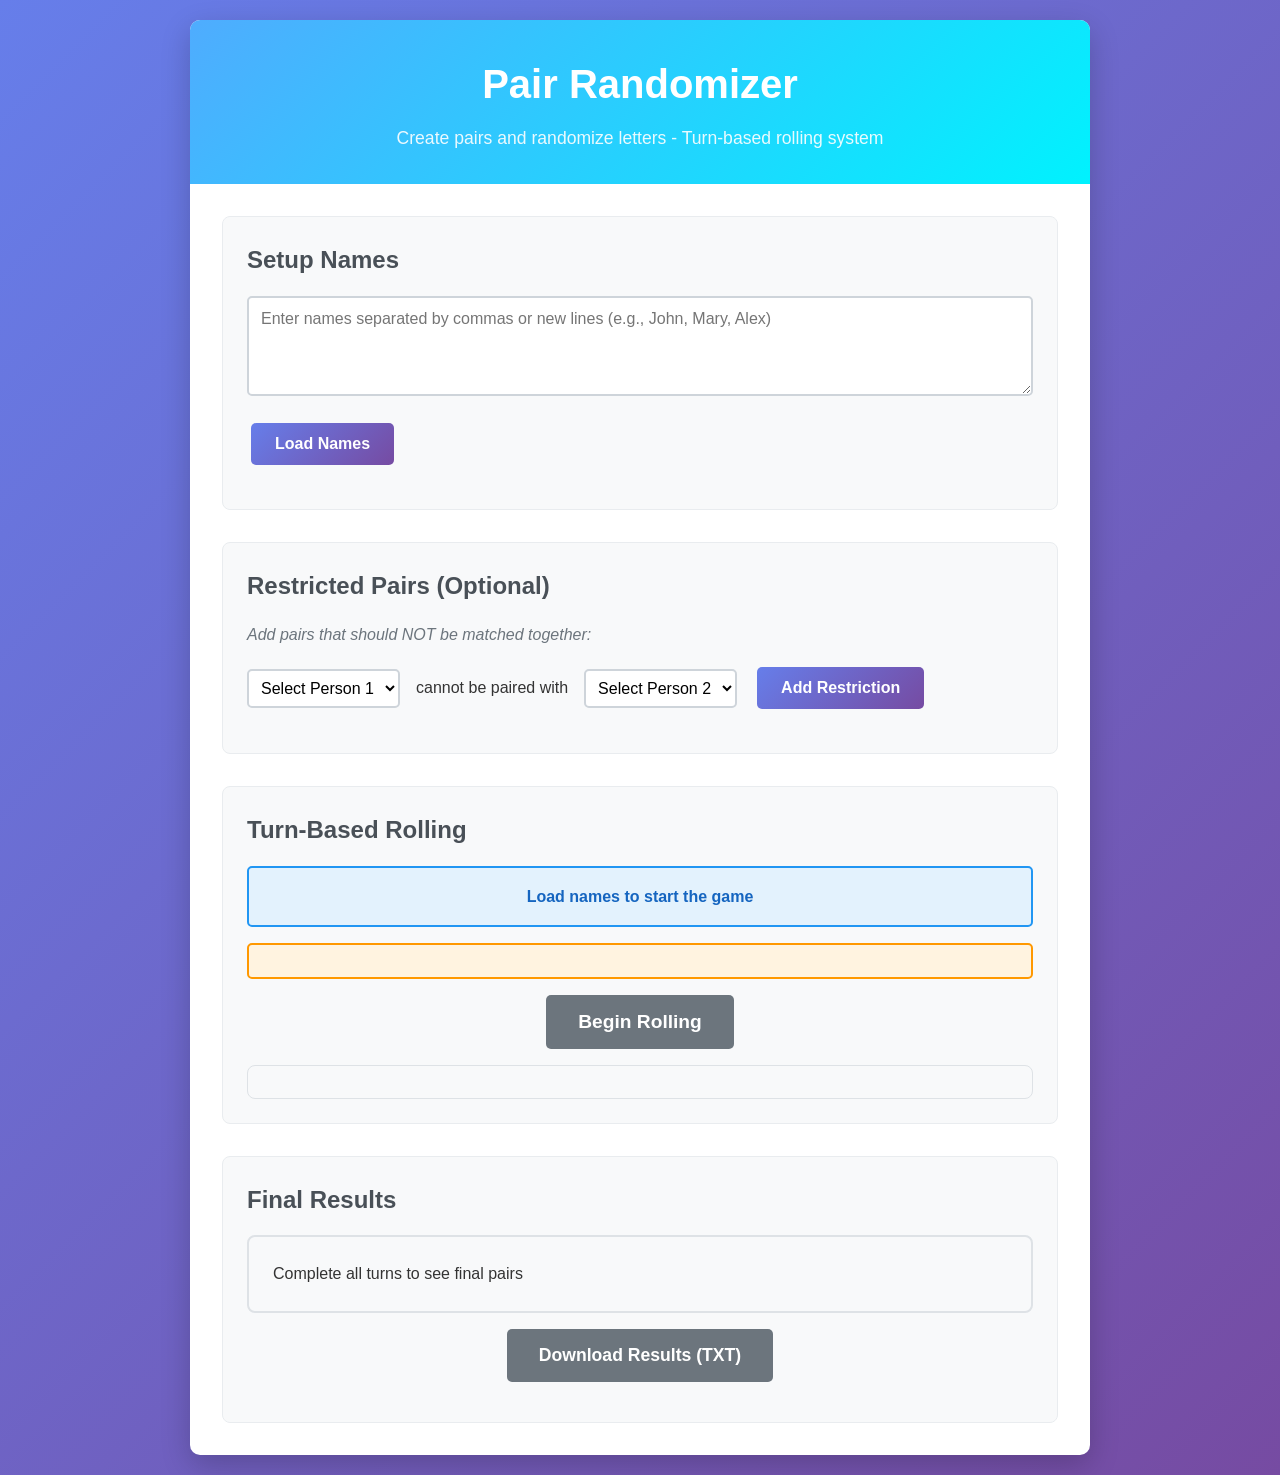
==== Index.html @ 74853c44 "Initial commit" ====
<!DOCTYPE html>
<html lang="en">
<head>
    <meta charset="UTF-8">
    <meta name="viewport" content="width=device-width, initial-scale=1.0">
    <title>Pair Randomizer App</title>
    <link rel="stylesheet" href="style.css">
</head>
<body>
    <div class="container">
        <header>
            <h1>Pair Randomizer</h1>
            <p>Create pairs and randomize letters - Turn-based rolling system</p>
        </header>
        
        <main>
            <div class="randomizer-section">
                <h2>Setup Names</h2>
                <textarea id="nameList" placeholder="Enter names separated by commas or new lines (e.g., John, Mary, Alex)"></textarea>
                <button id="loadNames">Load Names</button>
                <div id="nameDisplay" class="name-display"></div>
            </div>

            <div class="randomizer-section">
                <h2>Restricted Pairs (Optional)</h2>
                <div class="restrictions-info">
                    <p>Add pairs that should NOT be matched together:</p>
                </div>
                <div class="restriction-controls">
                    <select id="person1Select">
                        <option value="">Select Person 1</option>
                    </select>
                    <span>cannot be paired with</span>
                    <select id="person2Select">
                        <option value="">Select Person 2</option>
                    </select>
                    <button id="addRestriction">Add Restriction</button>
                </div>
                <div id="restrictionsList" class="restrictions-list"></div>
            </div>

            <div class="randomizer-section">
                <h2>Turn-Based Rolling</h2>
                <div id="gameStatus" class="game-status">
                    Load names to start the game
                </div>
                <div id="currentTurn" class="current-turn"></div>
                <button id="beginRolling" class="roll-btn" disabled>Begin Rolling</button>
                <div id="progressTracker" class="progress-tracker"></div>
            </div>

            <div class="randomizer-section">
                <h2>Final Results</h2>
                <div id="pairResults" class="pair-results">
                    Complete all turns to see final pairs
                </div>
                <button id="downloadResults" class="download-btn" disabled>Download Results (TXT)</button>
            </div>
        </main>
    </div>

    <!-- Rolling Modal -->
    <div id="rollingModal" class="modal">
        <div class="modal-content">
            <div class="modal-header">
                <h2 id="modalPlayerName">Player's Turn</h2>
                <div id="modalTurnInfo" class="turn-info"></div>
            </div>
            <div class="modal-body">
                <div id="modalInstructions" class="instructions">
                    Click "Roll Letter" to get your letter
                </div>
                <button id="modalRollBtn" class="modal-roll-btn">Roll Letter</button>
                <div id="modalResult" class="modal-result"></div>
                <button id="modalNextBtn" class="modal-next-btn" disabled>Next Player</button>
            </div>
        </div>
    </div>
    
    <script src="app.js"></script>
</body>
</html>
---- style.css ----
* {
    margin: 0;
    padding: 0;
    box-sizing: border-box;
}

body {
    font-family: 'Segoe UI', Tahoma, Geneva, Verdana, sans-serif;
    line-height: 1.6;
    color: #333;
    background: linear-gradient(135deg, #667eea 0%, #764ba2 100%);
    min-height: 100vh;
    padding: 20px;
}

.container {
    max-width: 900px;
    margin: 0 auto;
    background: white;
    border-radius: 10px;
    box-shadow: 0 10px 30px rgba(0, 0, 0, 0.2);
    overflow: hidden;
}

header {
    background: linear-gradient(135deg, #4facfe 0%, #00f2fe 100%);
    color: white;
    text-align: center;
    padding: 2rem;
}

header h1 {
    font-size: 2.5rem;
    margin-bottom: 0.5rem;
    font-weight: 700;
}

header p {
    font-size: 1.1rem;
    opacity: 0.9;
}

main {
    padding: 2rem;
}

.randomizer-section {
    background: #f8f9fa;
    border-radius: 8px;
    padding: 1.5rem;
    margin-bottom: 2rem;
    border: 1px solid #e9ecef;
}

.randomizer-section:last-child {
    margin-bottom: 0;
}

.randomizer-section h2 {
    color: #495057;
    margin-bottom: 1rem;
    font-size: 1.5rem;
}

.input-group {
    display: flex;
    align-items: center;
    gap: 1rem;
    margin-bottom: 1rem;
    flex-wrap: wrap;
}

label {
    font-weight: 600;
    color: #495057;
}

input[type="number"] {
    padding: 0.5rem;
    border: 2px solid #ced4da;
    border-radius: 5px;
    font-size: 1rem;
    width: 100px;
    transition: border-color 0.3s ease;
}

input[type="number"]:focus {
    outline: none;
    border-color: #4facfe;
}

textarea {
    width: 100%;
    min-height: 100px;
    padding: 0.75rem;
    border: 2px solid #ced4da;
    border-radius: 5px;
    font-size: 1rem;
    font-family: inherit;
    resize: vertical;
    margin-bottom: 1rem;
    transition: border-color 0.3s ease;
}

textarea:focus {
    outline: none;
    border-color: #4facfe;
}

button {
    background: linear-gradient(135deg, #667eea 0%, #764ba2 100%);
    color: white;
    border: none;
    padding: 0.75rem 1.5rem;
    border-radius: 5px;
    font-size: 1rem;
    font-weight: 600;
    cursor: pointer;
    transition: transform 0.2s ease, box-shadow 0.2s ease;
    margin: 0.25rem;
}

button:hover:not(:disabled) {
    transform: translateY(-2px);
    box-shadow: 0 5px 15px rgba(0, 0, 0, 0.2);
}

button:active:not(:disabled) {
    transform: translateY(0);
}

button:disabled {
    background: #6c757d;
    cursor: not-allowed;
    transform: none;
    box-shadow: none;
}

/* Name Display */
.name-display {
    display: flex;
    flex-wrap: wrap;
    gap: 0.5rem;
    margin-top: 1rem;
}

.name-tag {
    background: linear-gradient(135deg, #28a745 0%, #20c997 100%);
    color: white;
    padding: 0.5rem 1rem;
    border-radius: 20px;
    font-weight: 600;
    font-size: 0.9rem;
}

/* Restrictions */
.restrictions-info p {
    color: #6c757d;
    margin-bottom: 1rem;
    font-style: italic;
}

.restriction-controls {
    display: flex;
    align-items: center;
    gap: 1rem;
    flex-wrap: wrap;
    margin-bottom: 1rem;
}

select {
    padding: 0.5rem;
    border: 2px solid #ced4da;
    border-radius: 5px;
    font-size: 1rem;
    background: white;
    min-width: 150px;
}

select:focus {
    outline: none;
    border-color: #4facfe;
}

.restrictions-list {
    margin-top: 1rem;
}

.restriction-item {
    background: #fff3cd;
    border: 1px solid #ffeaa7;
    border-radius: 5px;
    padding: 0.75rem;
    margin-bottom: 0.5rem;
    display: flex;
    justify-content: space-between;
    align-items: center;
}

.restriction-text {
    color: #856404;
    font-weight: 500;
}

.remove-restriction {
    background: #dc3545;
    padding: 0.25rem 0.5rem;
    font-size: 0.8rem;
    margin: 0;
}

/* Game Status and Turn Controls */
.game-status {
    background: #e3f2fd;
    border: 2px solid #2196f3;
    border-radius: 5px;
    padding: 1rem;
    text-align: center;
    font-weight: 600;
    color: #1565c0;
    margin-bottom: 1rem;
}

.current-turn {
    background: #fff3e0;
    border: 2px solid #ff9800;
    border-radius: 5px;
    padding: 1rem;
    text-align: center;
    font-weight: 600;
    color: #ef6c00;
    margin-bottom: 1rem;
    font-size: 1.2rem;
}

.roll-btn {
    background: linear-gradient(135deg, #ff6b6b 0%, #ee5a6f 100%);
    font-size: 1.2rem;
    padding: 1rem 2rem;
    display: block;
    margin: 1rem auto;
}

.next-btn {
    background: linear-gradient(135deg, #51cf66 0%, #40c057 100%);
    display: block;
    margin: 1rem auto;
}

.generate-pairs-btn {
    background: linear-gradient(135deg, #845ec2 0%, #b39ddb 100%);
    font-size: 1.1rem;
    padding: 1rem 2rem;
    display: block;
    margin: 1rem auto;
}

/* Results */
.result {
    margin-top: 1rem;
    padding: 1rem;
    background: white;
    border-radius: 5px;
    border: 2px solid #e9ecef;
    font-size: 1.2rem;
    font-weight: 600;
    text-align: center;
    min-height: 50px;
    display: flex;
    align-items: center;
    justify-content: center;
    color: #495057;
}

.result.show {
    border-color: #28a745;
    background: linear-gradient(135deg, #d4edda 0%, #c3e6cb 100%);
    color: #155724;
    animation: fadeIn 0.5s ease;
}

.letter-result {
    font-size: 3rem;
    font-weight: 900;
    color: #ff6b6b;
    border-color: #ff6b6b;
    background: linear-gradient(135deg, #ffe0e0 0%, #ffcccc 100%);
}

.pair-results {
    background: #f8f9fa;
    border: 2px solid #dee2e6;
    border-radius: 8px;
    padding: 1.5rem;
    margin-bottom: 1rem;
}

.pair-item {
    background: linear-gradient(135deg, #e3f2fd 0%, #bbdefb 100%);
    border-radius: 8px;
    padding: 1rem;
    margin-bottom: 1rem;
    display: flex;
    justify-content: space-between;
    align-items: center;
    border: 2px solid #2196f3;
}

.pair-item:last-child {
    margin-bottom: 0;
}

.pair-names {
    font-weight: 600;
    color: #1565c0;
    font-size: 1.1rem;
}

.pair-letter {
    background: #ff6b6b;
    color: white;
    padding: 0.5rem 1rem;
    border-radius: 50%;
    font-weight: 900;
    font-size: 1.5rem;
    min-width: 50px;
    text-align: center;
}

@keyframes fadeIn {
    from {
        opacity: 0;
        transform: translateY(10px);
    }
    to {
        opacity: 1;
        transform: translateY(0);
    }
}

/* Modal Styles */
.modal {
    display: none;
    position: fixed;
    z-index: 1000;
    left: 0;
    top: 0;
    width: 100%;
    height: 100%;
    background-color: rgba(0, 0, 0, 0.8);
    animation: fadeIn 0.3s ease;
}

.modal.show {
    display: flex;
    align-items: center;
    justify-content: center;
}

.modal-content {
    background: white;
    border-radius: 15px;
    padding: 2rem;
    max-width: 500px;
    width: 90%;
    max-height: 80vh;
    overflow-y: auto;
    box-shadow: 0 20px 60px rgba(0, 0, 0, 0.3);
    animation: slideIn 0.3s ease;
}

.modal-header {
    text-align: center;
    margin-bottom: 2rem;
    border-bottom: 2px solid #e9ecef;
    padding-bottom: 1rem;
}

.modal-header h2 {
    color: #495057;
    font-size: 2rem;
    margin-bottom: 0.5rem;
}

.turn-info {
    color: #6c757d;
    font-size: 1.1rem;
    font-weight: 500;
}

.modal-body {
    text-align: center;
}

.instructions {
    background: #e3f2fd;
    border: 2px solid #2196f3;
    border-radius: 8px;
    padding: 1rem;
    margin-bottom: 2rem;
    color: #1565c0;
    font-weight: 600;
    font-size: 1.1rem;
}

.modal-roll-btn {
    background: linear-gradient(135deg, #ff6b6b 0%, #ee5a6f 100%);
    font-size: 1.5rem;
    padding: 1.5rem 3rem;
    border-radius: 50px;
    margin-bottom: 2rem;
    box-shadow: 0 10px 30px rgba(255, 107, 107, 0.3);
    transform: scale(1);
    transition: all 0.3s ease;
}

.modal-roll-btn:hover:not(:disabled) {
    transform: scale(1.05);
    box-shadow: 0 15px 40px rgba(255, 107, 107, 0.4);
}

.modal-result {
    background: linear-gradient(135deg, #ffe0e0 0%, #ffcccc 100%);
    border: 3px solid #ff6b6b;
    border-radius: 20px;
    padding: 2rem;
    margin-bottom: 2rem;
    min-height: 160px;
    display: flex;
    flex-direction: column;
    align-items: center;
    justify-content: center;
    opacity: 0;
    transform: scale(0.8);
    transition: all 0.5s ease;
    gap: 0.5rem;
}

.modal-result.show {
    opacity: 1;
    transform: scale(1);
    animation: bounce 0.6s ease;
}

.result-drawer {
    font-size: 1.2rem;
    font-weight: 600;
    color: #495057;
    margin-bottom: 0.25rem;
}

.result-target {
    font-size: 2rem;
    font-weight: 700;
    color: #1565c0;
    margin-bottom: 0.25rem;
    padding: 0.5rem 1rem;
    background: linear-gradient(135deg, #e3f2fd 0%, #bbdefb 100%);
    border-radius: 10px;
    border: 2px solid #2196f3;
}

.result-letter {
    font-size: 3rem;
    font-weight: 900;
    color: #ff6b6b;
}

.modal-next-btn {
    background: linear-gradient(135deg, #51cf66 0%, #40c057 100%);
    font-size: 1.2rem;
    padding: 1rem 2rem;
    border-radius: 25px;
}

.progress-tracker {
    margin-top: 1rem;
    padding: 1rem;
    background: #f8f9fa;
    border-radius: 8px;
    border: 1px solid #dee2e6;
}

.progress-item {
    display: flex;
    justify-content: space-between;
    align-items: center;
    padding: 0.5rem;
    margin-bottom: 0.5rem;
    border-radius: 5px;
    background: white;
    border: 1px solid #e9ecef;
}

.progress-item.completed {
    background: linear-gradient(135deg, #d4edda 0%, #c3e6cb 100%);
    border-color: #28a745;
    color: #155724;
}

.progress-item.current {
    background: linear-gradient(135deg, #fff3e0 0%, #ffe0b2 100%);
    border-color: #ff9800;
    color: #ef6c00;
    font-weight: 600;
}

.download-btn {
    background: linear-gradient(135deg, #17a2b8 0%, #138496 100%);
    font-size: 1.1rem;
    padding: 1rem 2rem;
    display: block;
    margin: 1rem auto;
}

@keyframes slideIn {
    from {
        opacity: 0;
        transform: translateY(-50px) scale(0.9);
    }
    to {
        opacity: 1;
        transform: translateY(0) scale(1);
    }
}

@keyframes bounce {
    0%, 20%, 50%, 80%, 100% {
        transform: scale(1);
    }
    40% {
        transform: scale(1.1);
    }
    60% {
        transform: scale(1.05);
    }
}

@media (max-width: 600px) {
    .container {
        margin: 0;
        border-radius: 0;
        min-height: 100vh;
    }
    
    header h1 {
        font-size: 2rem;
    }
    
    .input-group {
        flex-direction: column;
        align-items: stretch;
    }
    
    input[type="number"] {
        width: 100%;
    }
    
    .restriction-controls {
        flex-direction: column;
        align-items: stretch;
    }
    
    select {
        min-width: 100%;
    }
    
    .pair-item {
        flex-direction: column;
        text-align: center;
        gap: 1rem;
    }
}
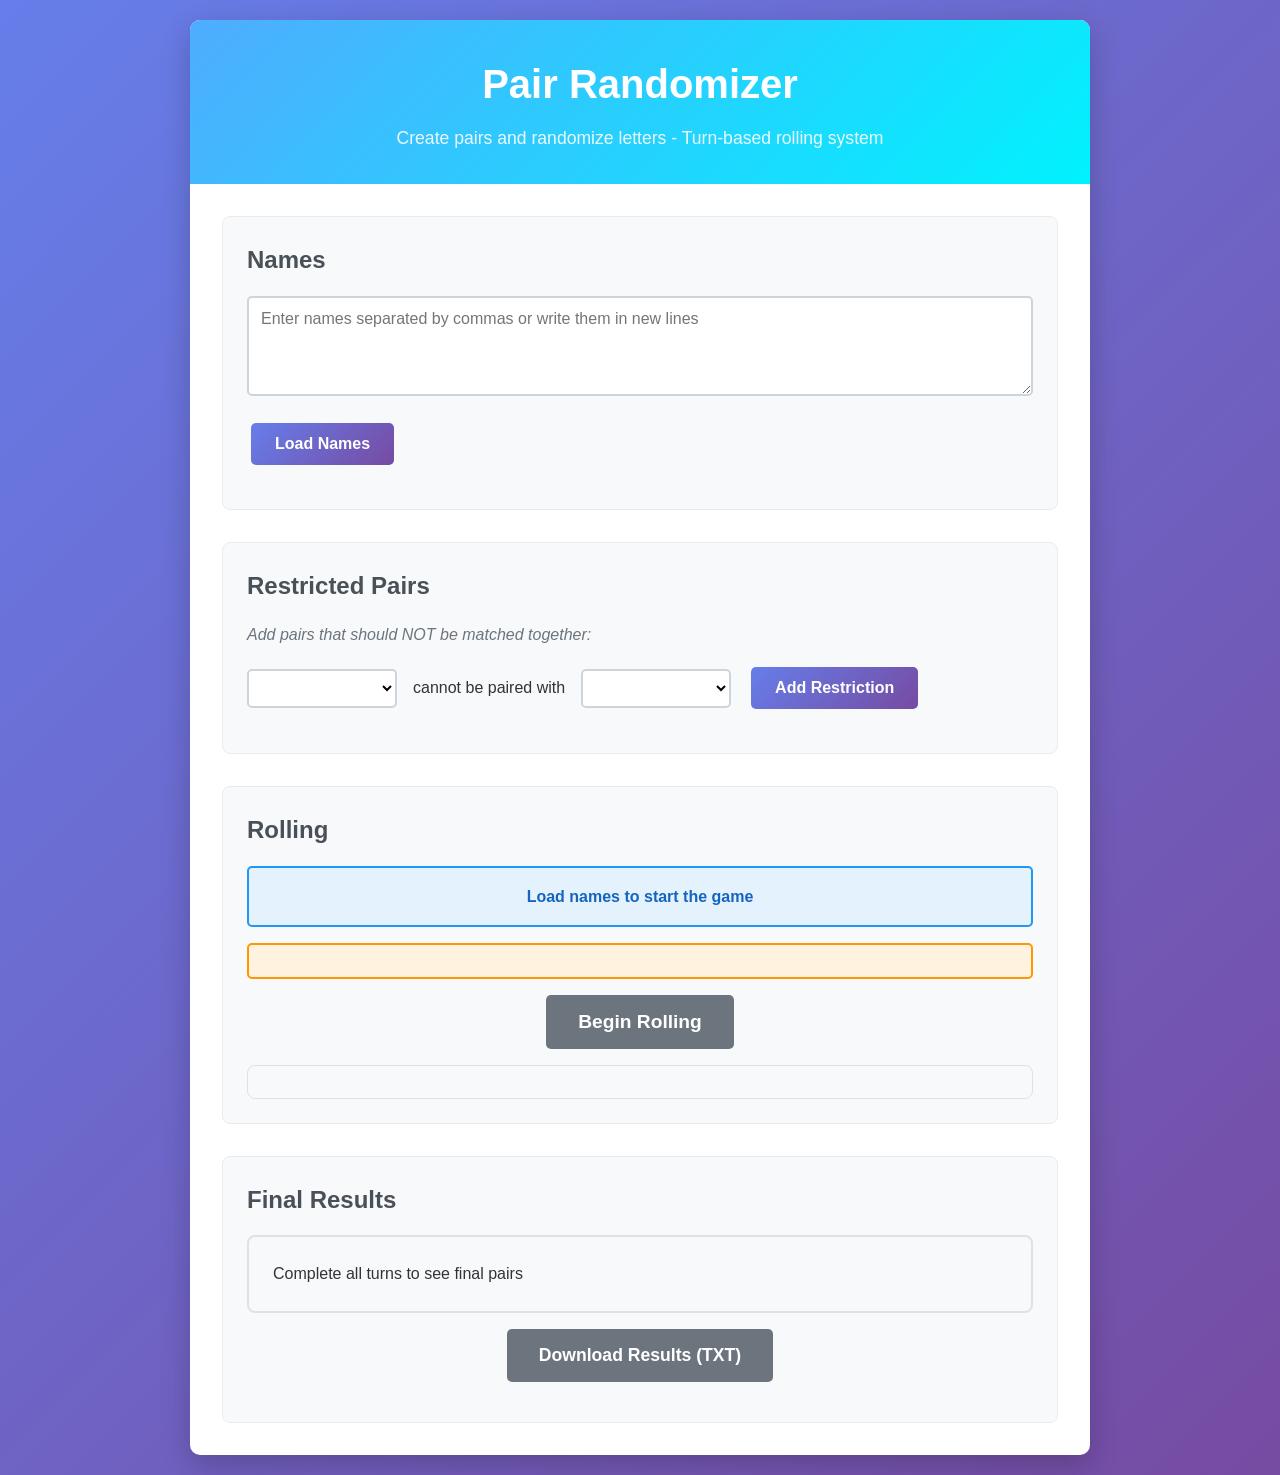
==== commit d131cb60: "Changes to Text" ====
--- a/Index.html
+++ b/Index.html
@@ -14,33 +14,36 @@
         </header>
         
         <main>
+            <!-- Setup Names -->
             <div class="randomizer-section">
-                <h2>Setup Names</h2>
-                <textarea id="nameList" placeholder="Enter names separated by commas or new lines (e.g., John, Mary, Alex)"></textarea>
+                <h2>Names</h2>
+                <textarea id="nameList" placeholder="Enter names separated by commas or write them in new lines"></textarea>
                 <button id="loadNames">Load Names</button>
                 <div id="nameDisplay" class="name-display"></div>
             </div>
 
+            <!-- Restricted Pairs -->
             <div class="randomizer-section">
-                <h2>Restricted Pairs (Optional)</h2>
+                <h2>Restricted Pairs</h2>
                 <div class="restrictions-info">
                     <p>Add pairs that should NOT be matched together:</p>
                 </div>
                 <div class="restriction-controls">
                     <select id="person1Select">
-                        <option value="">Select Person 1</option>
+                        <option value=""></option>
                     </select>
                     <span>cannot be paired with</span>
                     <select id="person2Select">
-                        <option value="">Select Person 2</option>
+                        <option value=""></option>
                     </select>
                     <button id="addRestriction">Add Restriction</button>
                 </div>
                 <div id="restrictionsList" class="restrictions-list"></div>
             </div>
 
+            <!-- Turn-Based Rolling -->
             <div class="randomizer-section">
-                <h2>Turn-Based Rolling</h2>
+                <h2>Rolling</h2>
                 <div id="gameStatus" class="game-status">
                     Load names to start the game
                 </div>
@@ -49,6 +52,7 @@
                 <div id="progressTracker" class="progress-tracker"></div>
             </div>
 
+            <!-- Final Results -->
             <div class="randomizer-section">
                 <h2>Final Results</h2>
                 <div id="pairResults" class="pair-results">
@@ -56,6 +60,7 @@
                 </div>
                 <button id="downloadResults" class="download-btn" disabled>Download Results (TXT)</button>
             </div>
+            
         </main>
     </div>
 
